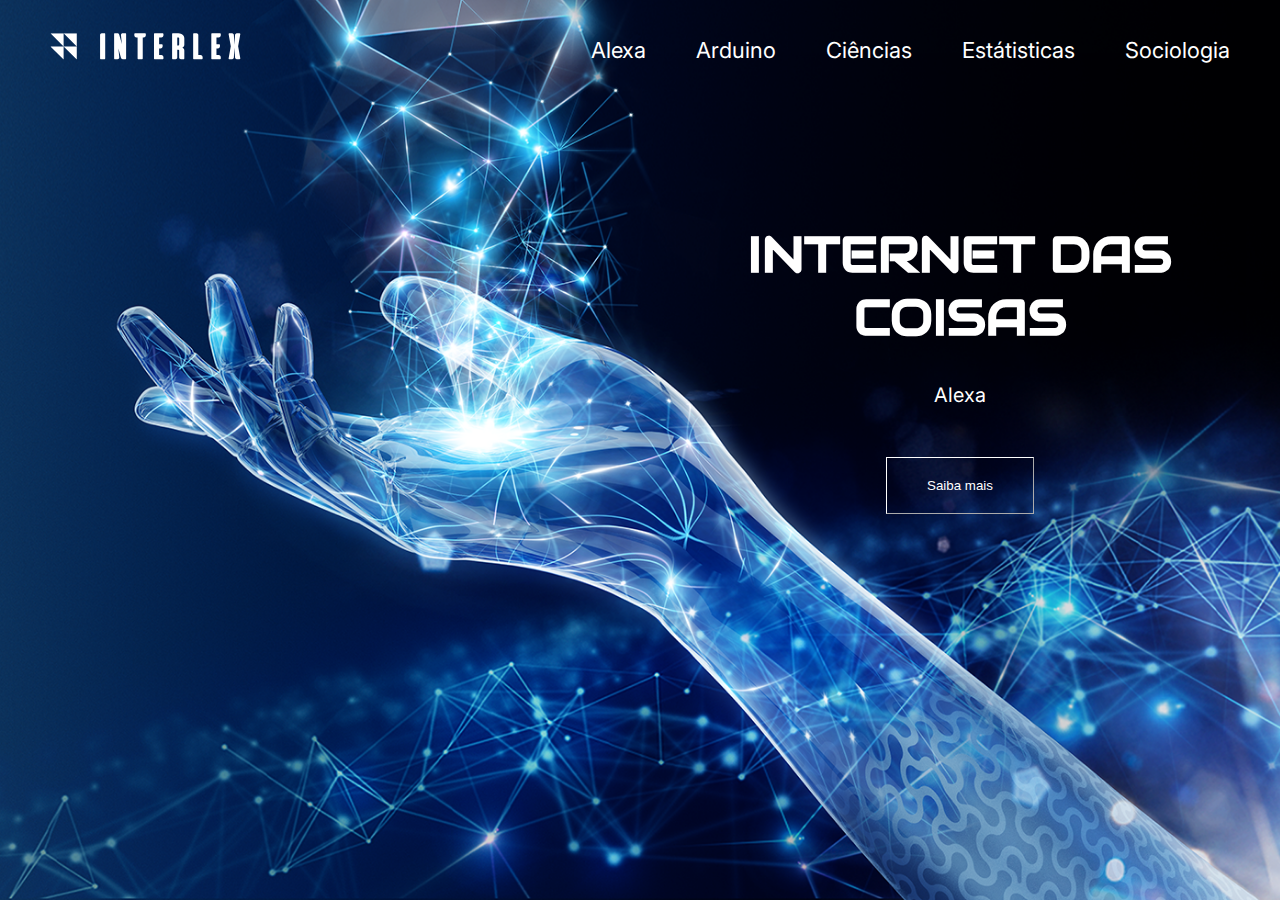
==== index.html @ 9044d707 "first commit" ====
<!DOCTYPE html>
<html lang="en">
<head>
    <meta charset="UTF-8">
    <meta name="viewport" content="width=device-width, initial-scale=1.0">
    <title>Interlex</title>
    <link rel="stylesheet" href="style.css">
</head>
<body>
    <header>
        <nav>
            <img src="imagens/logo.svg" alt="interlex">

            <ul>
                <li><a href="">Alexa</a></li>
                <li><a href="">Arduino</a></li>
                <li><a href="">Ciências</a></li>
                <li><a href="">Estátisticas</a></li>
                <li><a href="">Sociologia</a></li>
            </ul>
        </nav>
        <div class="text">
            <h1>INTERNET DAS <br> COISAS</h1>
            <span>Alexa</span>
            <button>Saiba mais</button>
        </div>
    </header>
    <main>
        
    </main>
</body>
</html>
---- style.css ----
@import url('https://fonts.googleapis.com/css2?family=Inter:ital,opsz,wght@0,14..32,100..900;1,14..32,100..900&display=swap');
@import url('https://fonts.googleapis.com/css2?family=Audiowide&display=swap');

body{
    padding: 0;
    height: 100%;
    width: 100%;
    margin: 0;
    font-family:"Inter", sans-serif;
}
header{
    background-image: url(imagens/fundo.png);
    background-size: cover;
    width: 100%;
    height: 100dvh;
    margin: 0;
    
    & nav{
        display: flex;
        justify-content: space-between;
        align-items: center;
        padding-inline: 50px;

        & img{
            height: 100px;
        }
    }

    & nav ul{
        display: flex;
        align-items: center;
        gap: 50px;
    }

    & nav ul li{
        list-style: none;

        & a{
            text-decoration: none;
            color: #fff;
            font-size: 22px;
        }
    }

    & .text{
        display: flex;
        flex-direction: column;
        align-items: center;
        margin-left: 50%;
        margin-top: 7%;

        & h1{
            color: #fff;
            font-family: "Audiowide", sans-serif;
            font-weight: 700;
            font-style: normal;
            font-size: 50px;
            text-align: center;
        }

        & span{
            color: #fff;
            font-size: 20px;
            margin-bottom: 50px;
        }

        & button{
            color: #fff;
            background-color: transparent;
            border-width: 1px;
            border-color: #fff;
            padding: 20px;
            padding-inline: 40px;
            cursor: pointer;
            transition: .5s;
        }

        & button:hover{
            background-color: #fff;
            color: #072351;
        }
    }
}
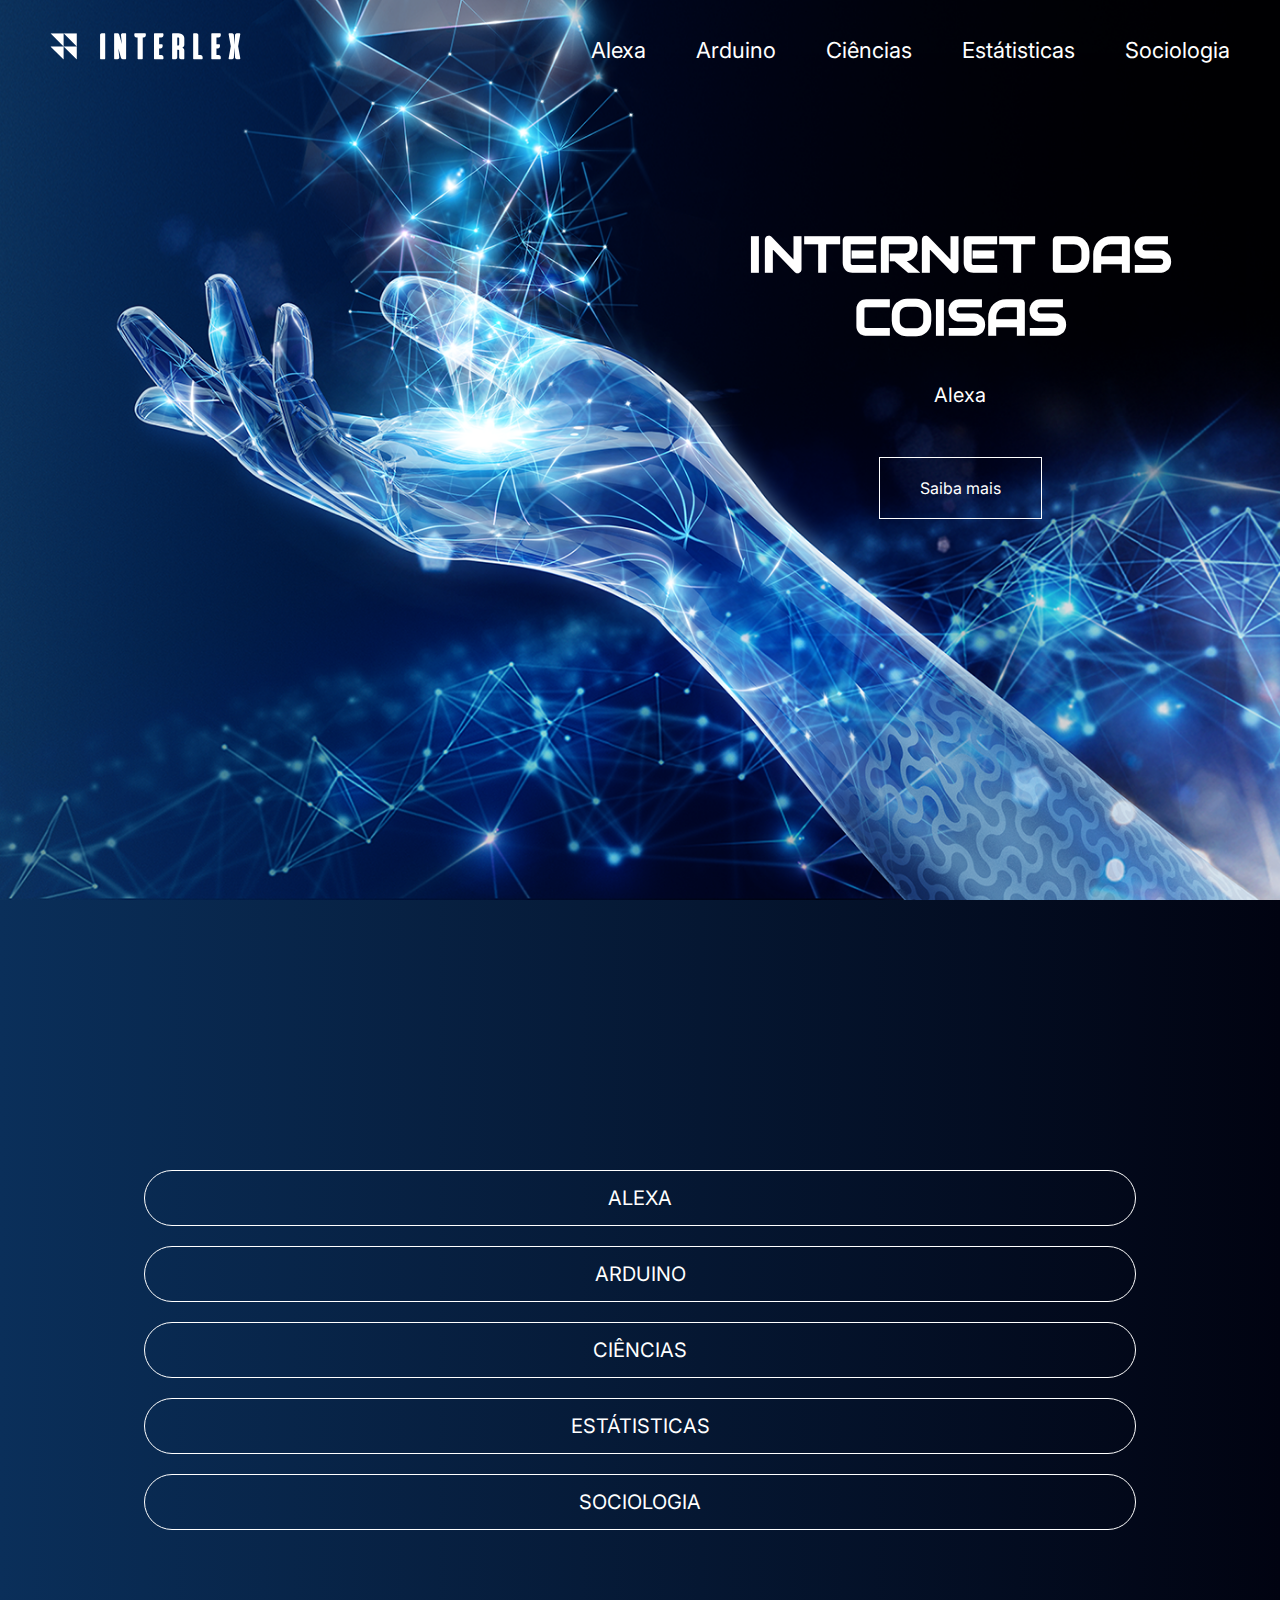
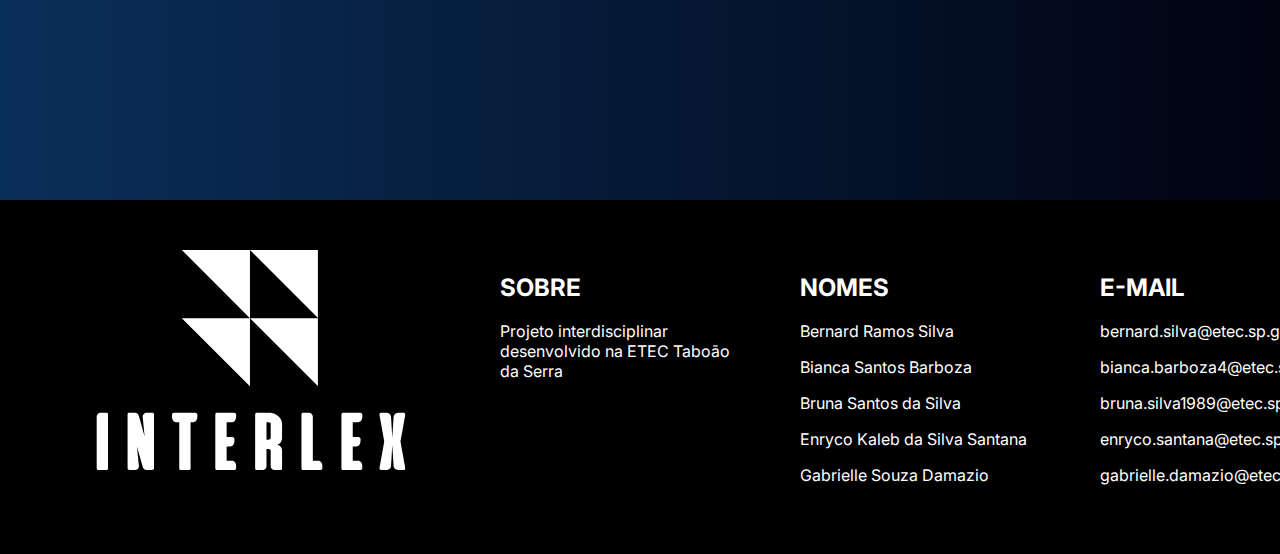
==== commit 957a74dc: "commit nao sei qual" ====
--- a/index.html
+++ b/index.html
@@ -1,20 +1,21 @@
 <!DOCTYPE html>
-<html lang="en">
+<html lang="pt-br">
 <head>
     <meta charset="UTF-8">
     <meta name="viewport" content="width=device-width, initial-scale=1.0">
     <title>Interlex</title>
     <link rel="stylesheet" href="style.css">
+    <link rel="shortcut icon" href="./assets/logo.svg" type="image/x-icon">
 </head>
 <body>
     <header>
         <nav>
-            <img src="imagens/logo.svg" alt="interlex">
+            <img src="./assets/logo.svg" alt="interlex">
 
             <ul>
                 <li><a href="">Alexa</a></li>
                 <li><a href="">Arduino</a></li>
-                <li><a href="">Ciências</a></li>
+                <li><a href="./ciencias/index.html">Ciências</a></li>
                 <li><a href="">Estátisticas</a></li>
                 <li><a href="">Sociologia</a></li>
             </ul>
@@ -22,11 +23,44 @@
         <div class="text">
             <h1>INTERNET DAS <br> COISAS</h1>
             <span>Alexa</span>
-            <button>Saiba mais</button>
+            <a href="./saibamais/index.html">Saiba mais</a>
         </div>
     </header>
     <main>
-        
+        <div class="navButtons">
+            <a href="">Alexa</a>
+            <a href="">Arduino</a>
+            <a href="">Ciências</a>
+            <a href="">Estátisticas</a>
+            <a href="">Sociologia</a>
+        </div>
     </main>
+    <footer>
+        <div class="logo">
+            <img src="./assets/logo2.svg" alt="">
+        </div>
+        <div class="text">
+            <div class="about">
+                <h2>Sobre</h2>
+                <p>Projeto interdisciplinar desenvolvido na ETEC Taboão da Serra</p>
+            </div>
+            <div class="names">
+                <h2>Nomes</h2>
+                <p>Bernard Ramos Silva</p>
+                <p>Bianca Santos Barboza</p>
+                <p>Bruna Santos da Silva</p>
+                <p>Enryco Kaleb da Silva Santana</p>
+                <p>Gabrielle Souza Damazio</p>
+            </div>
+            <div class="emails">
+                <h2>E-mail</h2>
+                <p>bernard.silva@etec.sp.gov.br</p>
+                <p>bianca.barboza4@etec.sp.gov.br</p>
+                <p>bruna.silva1989@etec.sp.gov.br</p>
+                <p>enryco.santana@etec.sp.gov.br</p>
+                <p>gabrielle.damazio@etec.sp.gov.br</p>
+            </div>
+        </div>
+    </footer>
 </body>
 </html>--- a/style.css
+++ b/style.css
@@ -9,7 +9,7 @@
     font-family:"Inter", sans-serif;
 }
 header{
-    background-image: url(imagens/fundo.png);
+    background-image: url(assets/fundo.png);
     background-size: cover;
     width: 100%;
     height: 100dvh;
@@ -64,9 +64,11 @@
             margin-bottom: 50px;
         }
 
-        & button{
+        & a{
             color: #fff;
+            text-decoration: none;
             background-color: transparent;
+            border: solid;
             border-width: 1px;
             border-color: #fff;
             padding: 20px;
@@ -75,9 +77,79 @@
             transition: .5s;
         }
 
-        & button:hover{
+        & a:hover{
             background-color: #fff;
             color: #072351;
         }
     }
-}+}
+
+main{
+    background: linear-gradient(to right, #0a2f5a, #010311);
+    display: flex;
+    justify-content: center;
+    align-items: center;
+    height: 100dvh;
+    
+    & .navButtons{
+        width: 75dvw;
+        display: flex;
+        flex-direction: column;
+        justify-content: center;
+        align-items: center;
+
+        & a{
+            color: #fff;
+            text-decoration: none;
+            text-align: center;
+            border: solid 1px #fff;
+            border-radius: 30px;
+            padding: 15px;
+            width: 100%;
+            margin-block: 10px;
+            text-transform: uppercase;
+            font-size: 20px;
+            transition: linear .3s;
+        }
+
+        & a:hover{
+            background-color: #fff;
+            color: #072351;
+        }
+    }
+}
+
+footer{
+    background-color: #000;
+    display: flex;
+    justify-content: space-between;
+    align-items: center;
+    padding-block: 50px;
+
+    & .logo img{
+        height: 250px;
+    }
+
+    & .text{
+        display: flex;
+        align-items: start;
+        gap: 50px;
+        margin-right: 100px;
+
+        & .about, .names, .emails{
+            width: 250px;
+
+        }
+
+        & h2{
+            color: #fff;
+            text-transform: uppercase;
+        }
+
+        & p{
+            color: #fff;
+
+        }
+    }
+} 
+
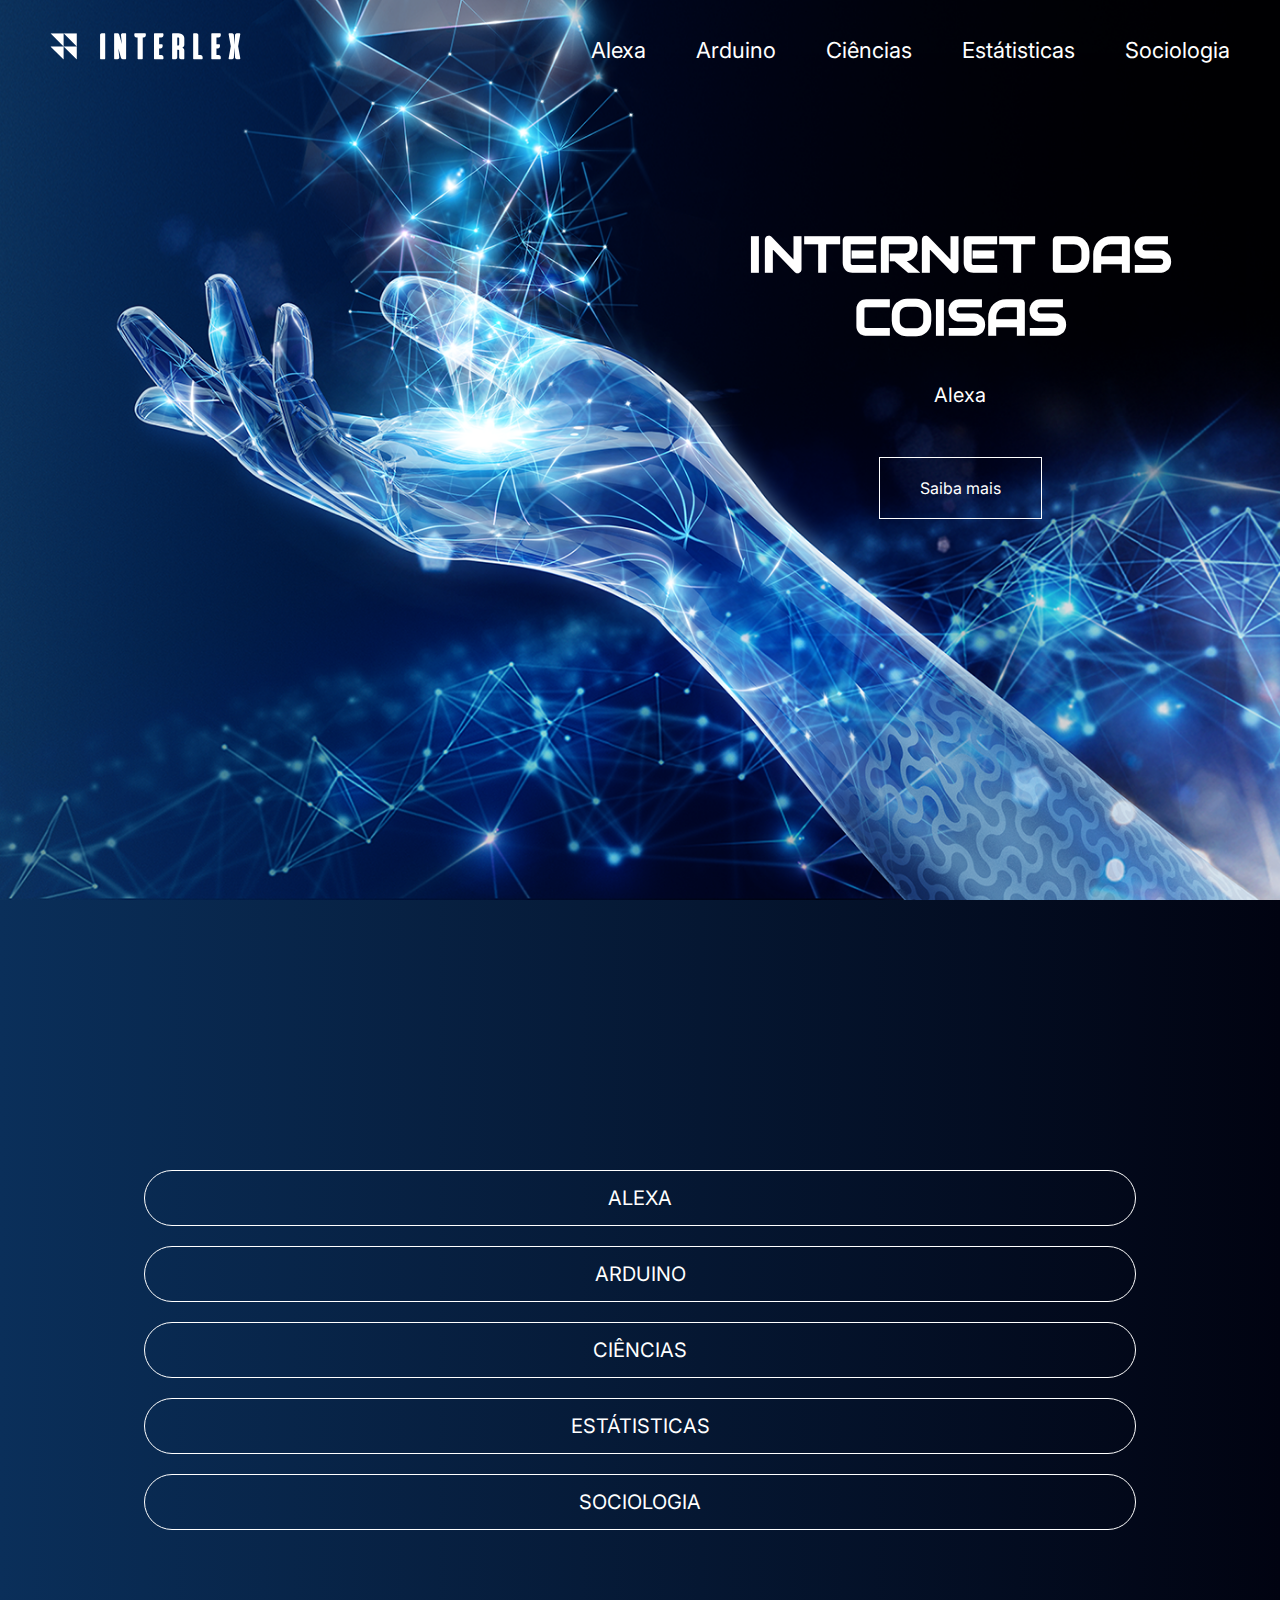
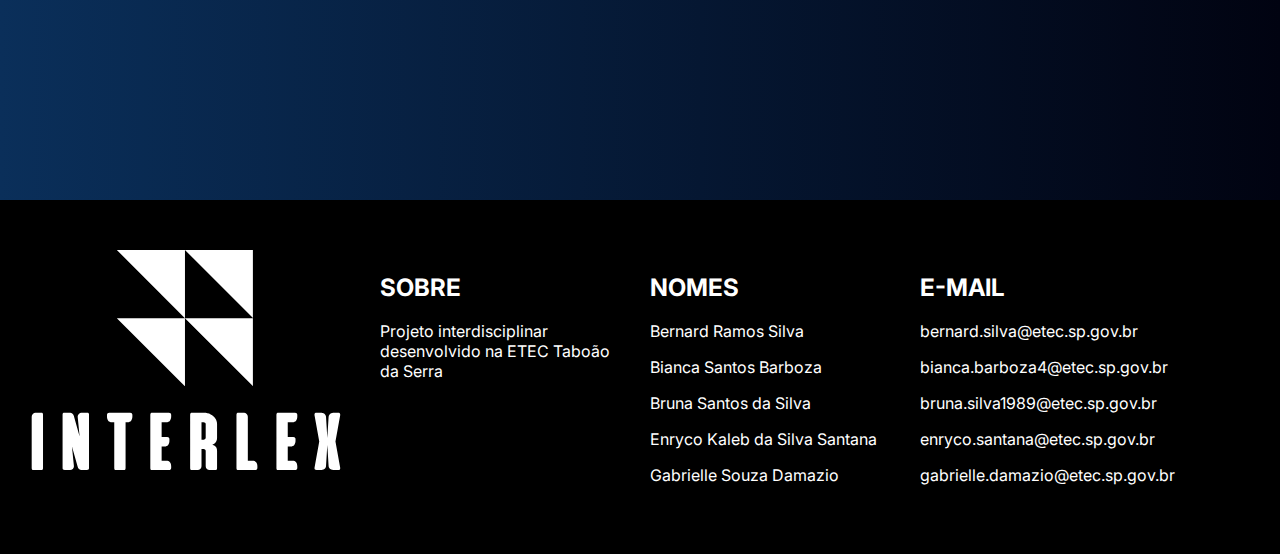
==== commit 94455db6: "projeto final" ====
--- a/index.html
+++ b/index.html
@@ -13,11 +13,11 @@
             <img src="./assets/logo.svg" alt="interlex">
 
             <ul>
-                <li><a href="">Alexa</a></li>
-                <li><a href="">Arduino</a></li>
+                <li><a href="./alexa/index.html">Alexa</a></li>
+                <li><a href="./arduino/index.html">Arduino</a></li>
                 <li><a href="./ciencias/index.html">Ciências</a></li>
-                <li><a href="">Estátisticas</a></li>
-                <li><a href="">Sociologia</a></li>
+                <li><a href="./estatisticas/index.html">Estátisticas</a></li>
+                <li><a href="./sociologia/index.html">Sociologia</a></li>
             </ul>
         </nav>
         <div class="text">
--- a/style.css
+++ b/style.css
@@ -122,18 +122,20 @@
 footer{
     background-color: #000;
     display: flex;
-    justify-content: space-between;
+    justify-content: space-around;
     align-items: center;
     padding-block: 50px;
 
     & .logo img{
         height: 250px;
+        width: 350px;
+        object-fit: cover;
     }
 
     & .text{
         display: flex;
         align-items: start;
-        gap: 50px;
+        gap: 20px;
         margin-right: 100px;
 
         & .about, .names, .emails{
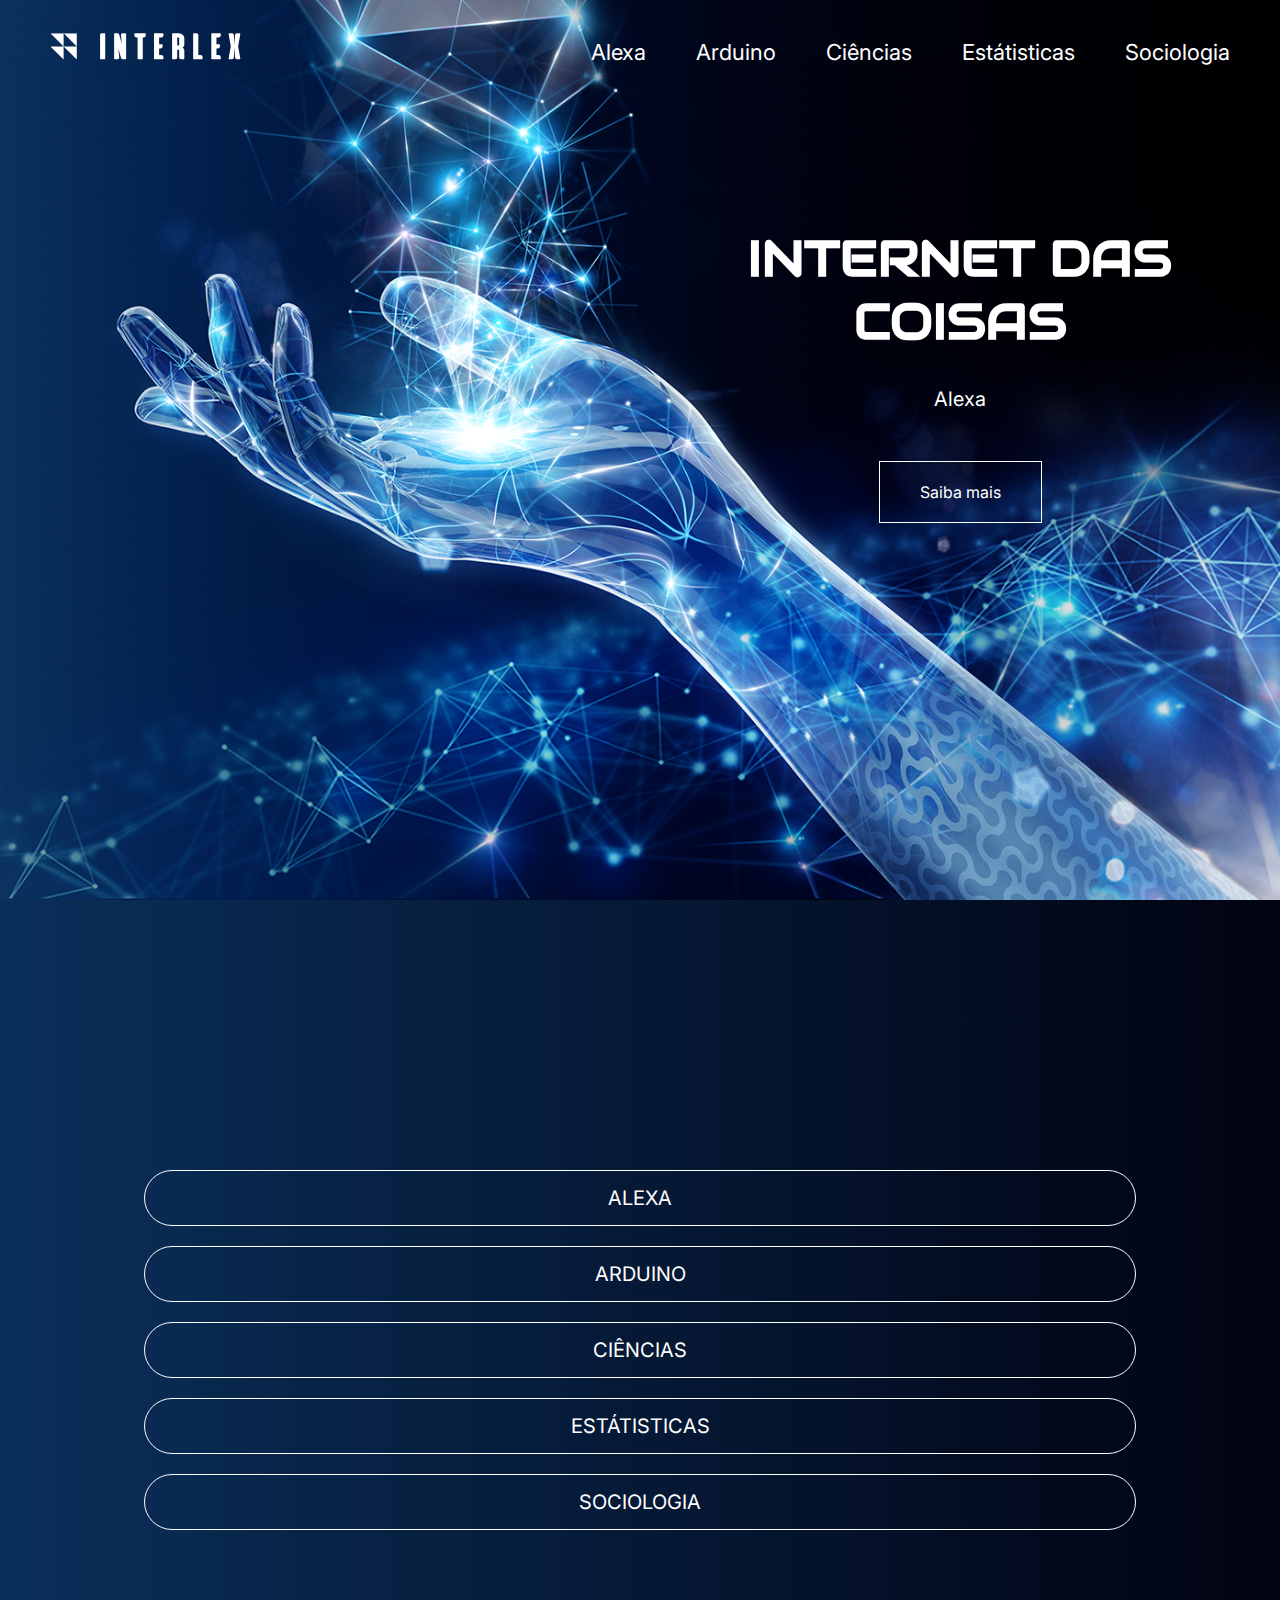
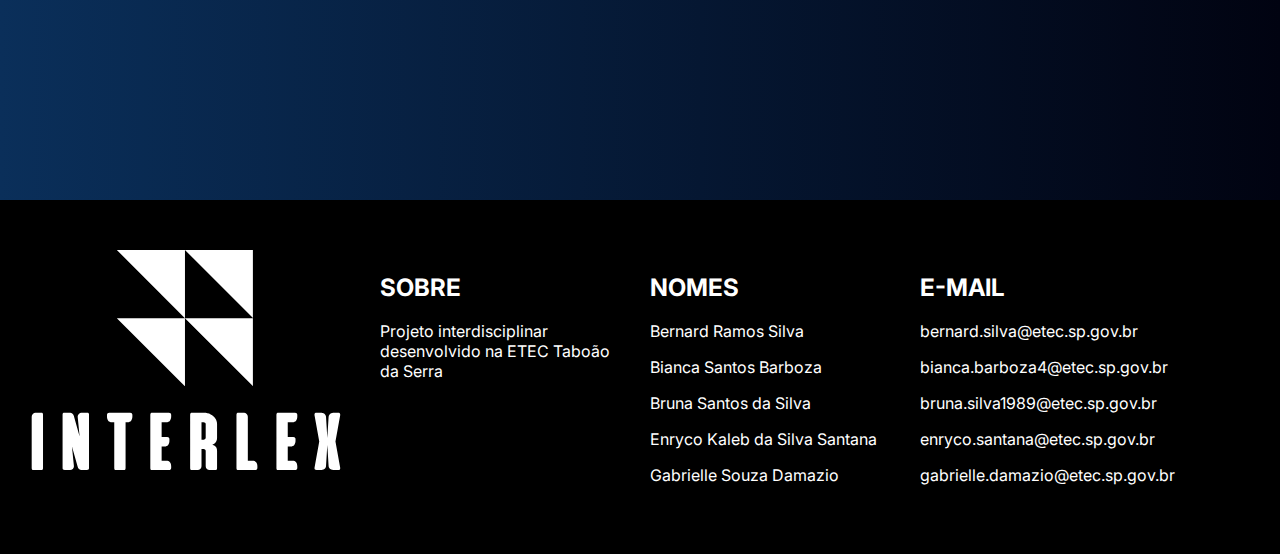
==== commit ba599f72: "final" ====
--- a/index.html
+++ b/index.html
@@ -10,7 +10,9 @@
 <body>
     <header>
         <nav>
-            <img src="./assets/logo.svg" alt="interlex">
+            <a href="./assets/Integração com Alexa - Artigo.pdf">
+                <img src="./assets/logo.svg" alt="interlex">
+            </a>
 
             <ul>
                 <li><a href="./alexa/index.html">Alexa</a></li>
